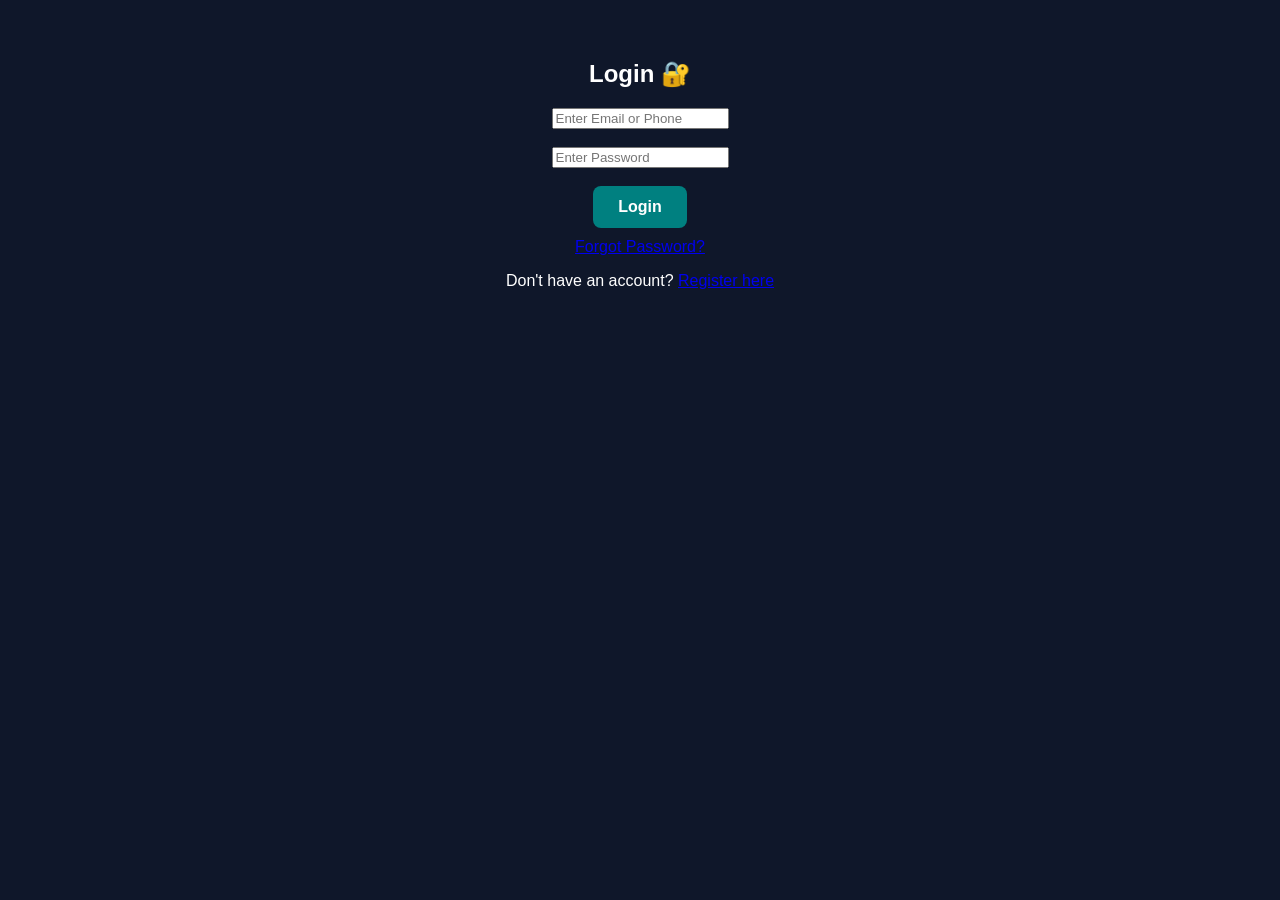
==== login.html @ 5bb930cc "Add login.html for user authentication" ====
<!DOCTYPE html>
<html>
<head>
    <title>Login - Adama Library</title>
    <link rel="stylesheet" href="style.css">
</head>
<body>

<div class="container">
    <h2>Login 🔐</h2>

    <input type="text" id="contact" placeholder="Enter Email or Phone"><br><br>
    <input type="password" id="password" placeholder="Enter Password"><br><br>

    <button onclick="login()">Login</button>

    <p style="margin-top:10px;">
        <a href="#">Forgot Password?</a>
    </p>

    <p>
        Don't have an account?
        <a href="register.html">Register here</a>
    </p>

    <p id="error" style="color:red;"></p>
</div>

<script>
function login() {
    var contact = document.getElementById("contact").value;
    var password = document.getElementById("password").value;

    var savedUser = JSON.parse(localStorage.getItem("user"));

    if(savedUser && contact === savedUser.contact && password === saved
---- style.css ----
body {
    font-family: Arial, sans-serif;
    background-color: #0f172a;
    color: white;
    text-align: center;
    margin: 0;
    padding: 0;
}

header {
    background: #1e293b;
    padding: 20px;
}

h1 {
    color: #008080;
}

.container {
    padding: 40px;
}

button {
    background: #008080;
    border: none;
    padding: 12px 25px;
    color: white;
    font-weight: bold;
    cursor: pointer;
    border-radius: 8px;
    font-size: 16px;
}

button:hover {
    background: #006666;
}
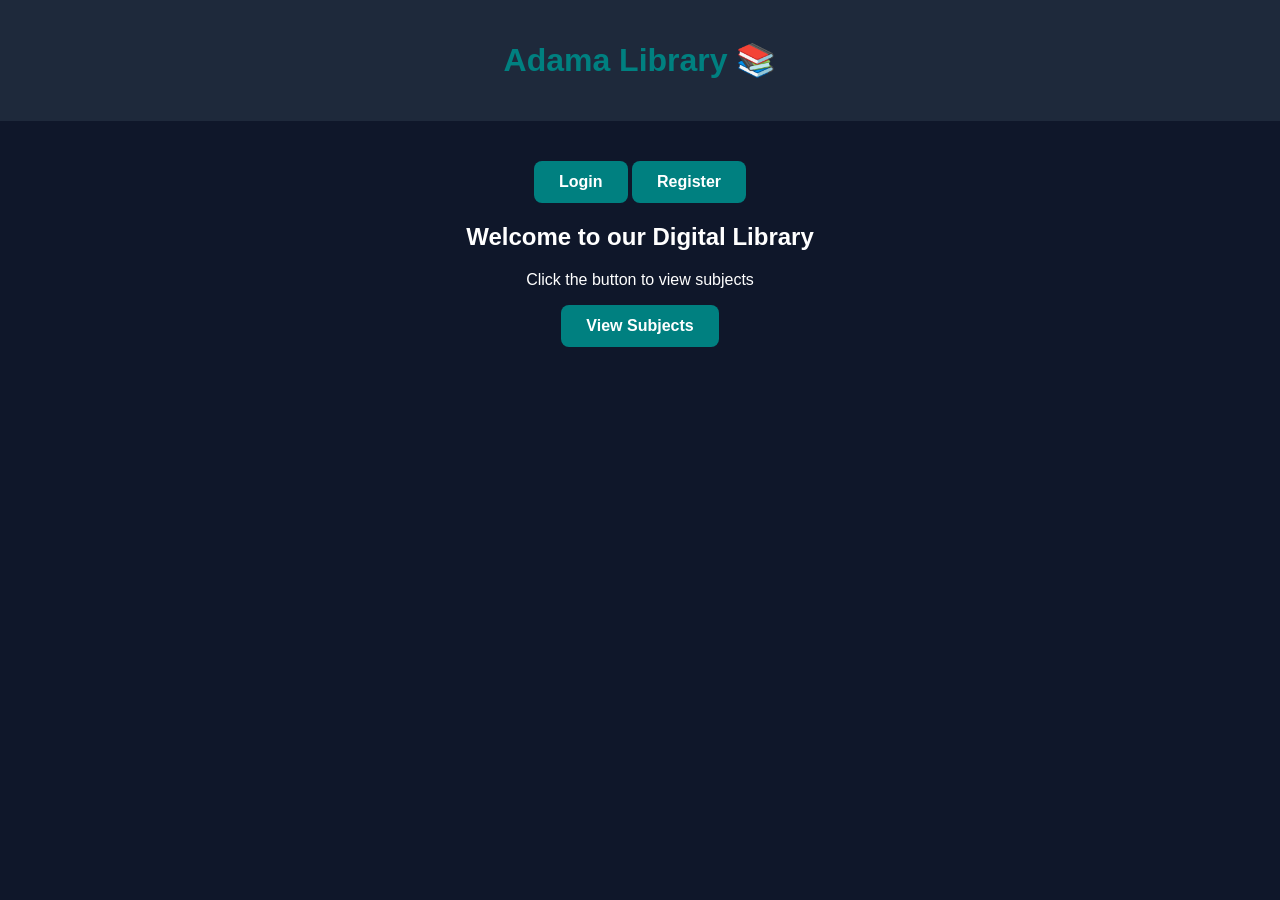
==== commit fbd1b0a7: "Revamp login page with new title and features Updated the login page title and added navigation butt" ====
--- a/login.html
+++ b/login.html
@@ -1,36 +1,46 @@
 <!DOCTYPE html>
 <html>
 <head>
-    <title>Login - Adama Library</title>
+    <title>Adama Library</title>
     <link rel="stylesheet" href="style.css">
 </head>
 <body>
 
+<header>
+    <h1>Adama Library 📚</h1>
+</header>
+
 <div class="container">
-    <h2>Login 🔐</h2>
 
-    <input type="text" id="contact" placeholder="Enter Email or Phone"><br><br>
-    <input type="password" id="password" placeholder="Enter Password"><br><br>
+    <!-- Navigation Buttons -->
+    <button onclick="window.location.href='login.html'">Login</button>
+    <button onclick="window.location.href='register.html'">Register</button>
 
-    <button onclick="login()">Login</button>
+    <h2>Welcome to our Digital Library</h2>
+    <p>Click the button to view subjects</p>
 
-    <p style="margin-top:10px;">
-        <a href="#">Forgot Password?</a>
-    </p>
+    <button onclick="showBooks()">View Subjects</button>
 
-    <p>
-        Don't have an account?
-        <a href="register.html">Register here</a>
-    </p>
+    <div id="books" style="margin-top:20px;"></div>
 
-    <p id="error" style="color:red;"></p>
 </div>
 
 <script>
-function login() {
-    var contact = document.getElementById("contact").value;
-    var password = document.getElementById("password").value;
+function showBooks() {
+    document.getElementById("books").innerHTML =
+        "🧪 Chemistry<br>" +
+        "🧲 Physics<br>" +
+        "🧬 Biology<br>" +
+        "💻 Computer Studies<br>" +
+        "📖 English<br>" +
+        "📐 Mathematics<br>" +
+        "🌍 Geography<br>" +
+        "🤝 Life Skills<br>" +
+        "🇲🇼 Chichewa<br>" +
+        "💡 Social Studies<br>" +
+        "⏳ History";
+}
+</script>
 
-    var savedUser = JSON.parse(localStorage.getItem("user"));
-
-    if(savedUser && contact === savedUser.contact && password === saved
+</body>
+</html>
